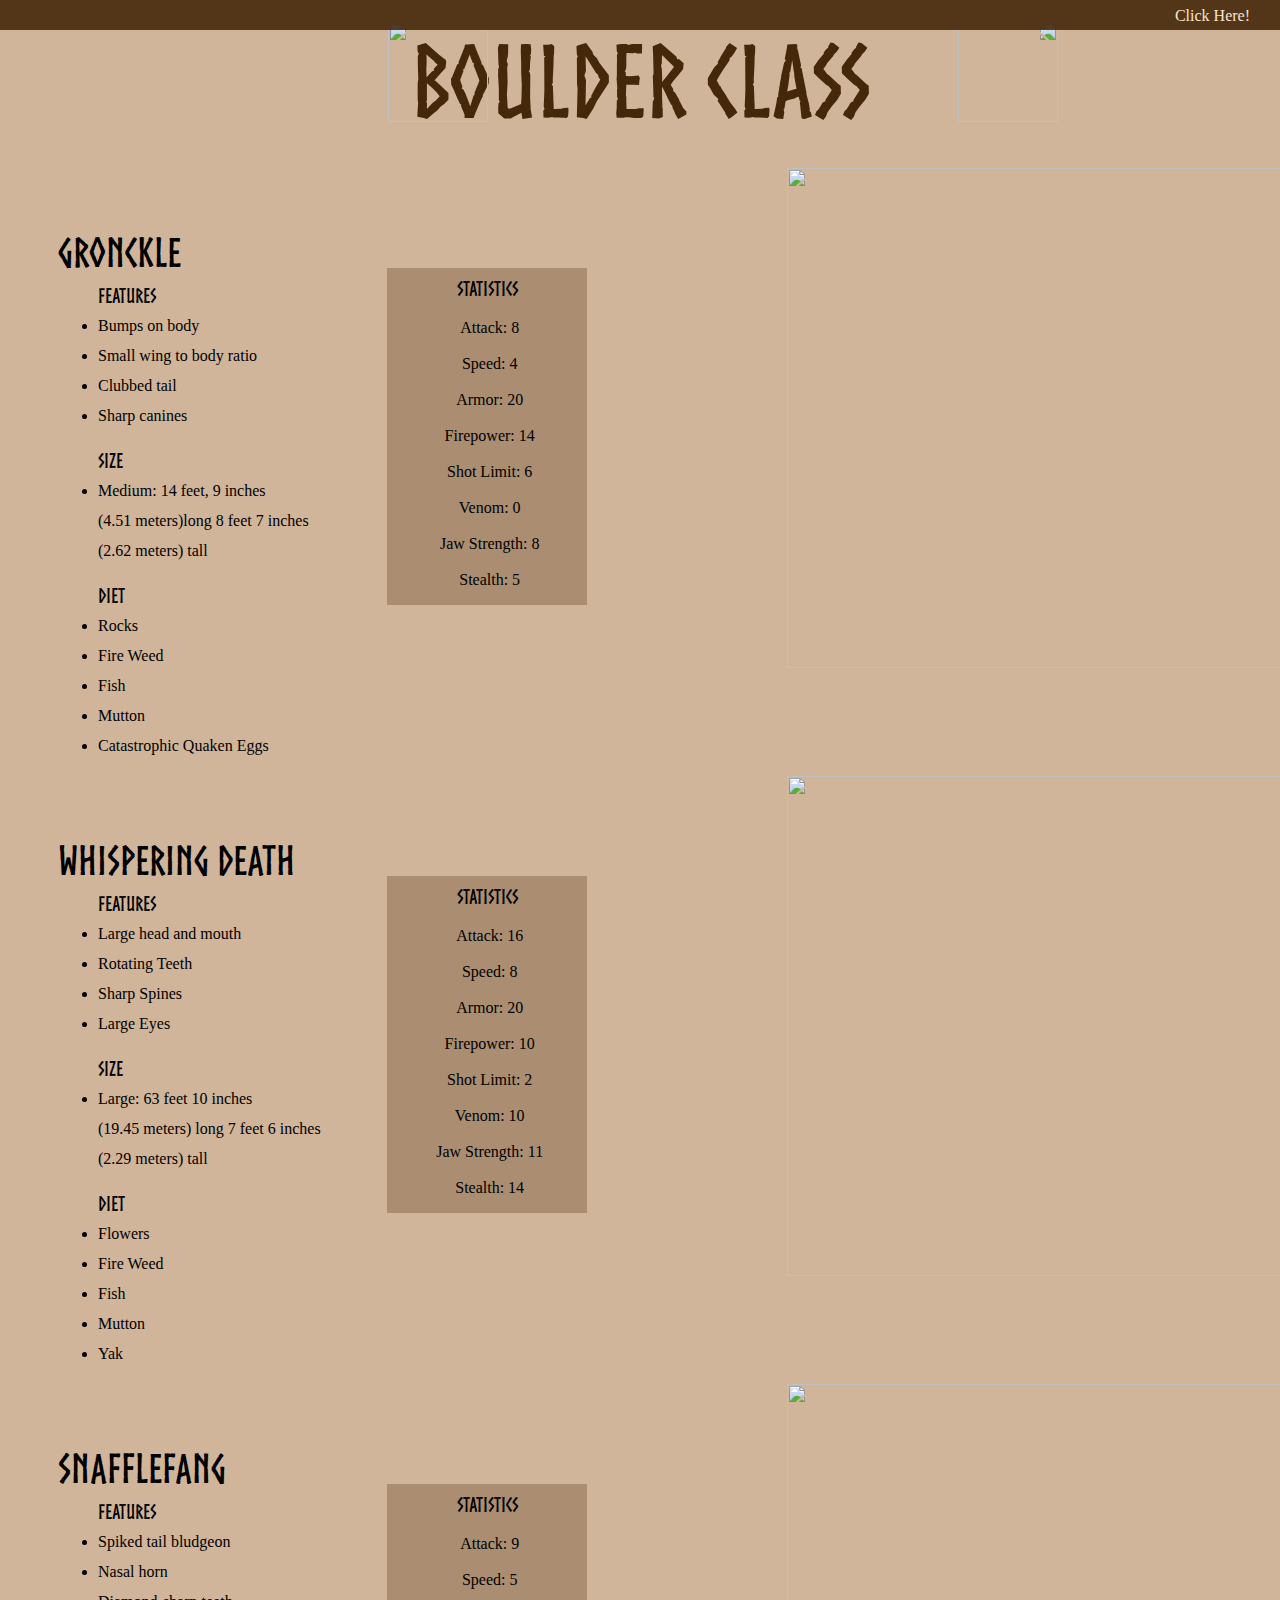
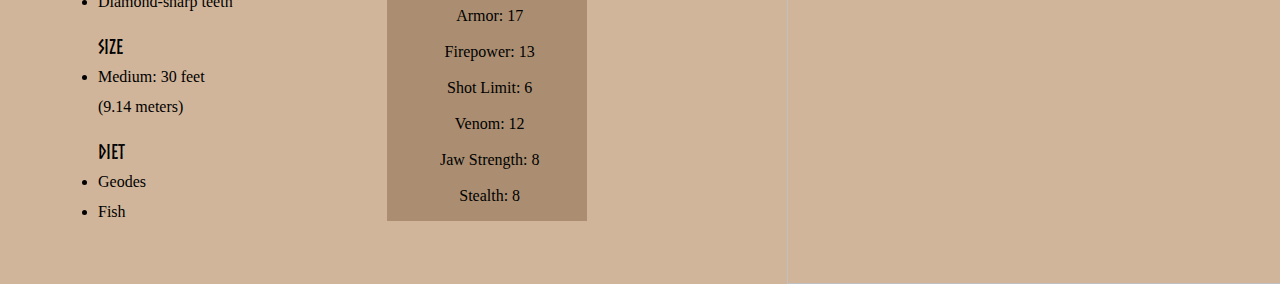
==== Html/Boulderclass.html @ ddc8e9a1 "Add files via upload" ====
<html lang="en">
<head>
    <meta charset="UTF-8">
    <meta name="viewport" content="width=device-width, initial-scale=1.0">
    <link rel="stylesheet" href="CSS/Boulder.css">
    <title>Boulder Class</title>

</head>
<body>
    <header> Boulder Class </header>
    <img src="Images/BoulderSymbol.png" id="image1">
    <img src="Images/BoulderSymbol.png" id="image2">
    <link rel="stylesheet" href="fonts copy/Norse.otf">
    
    <nav class="menu-area"> 
        <section id="everything"> </section>
        <p id="ch">Click Here!</p>
    </nav>
   
    <script src="https://code.jquery.com/jquery-3.7.1.js" 
    integrity="sha256-eKhayi8LEQwp4NKxN+CfCh+3qOVUtJn3QNZ0TciWLP4=" 
    crossorigin="anonymous"></script>
    <script src="JS/B.js"></script>

<p id="p-1"> 
       
 </p>
  
<p id="Gronckles">

<div class="side-by-side"> 
<h id="h1"> Gronckle </h>
    <ul id="glist">
        <h id="h2"> Features </h> <br> <br> 
        <li>Bumps on body</li> <br> 
        <li>Small wing to body ratio</li><br> 
        <li>Clubbed tail</li><br> 
        <li>Sharp canines</li>
        
        <br> <br>
        
    <h id="h2"> Size </h> <br> <br>
        <li>Medium: 14 feet, 9 inches <br><br> 
            (4.51 meters)long
            8 feet 7 inches <br><br> 
            (2.62 meters) tall</li>
        
        <br> <br>
        
    <h id="h2"> Diet </h> <br> <br>
        <li>Rocks</li> <br> 
        <li>Fire Weed</li><br>
        <li>Fish</li><br> 
        <li>Mutton</li><br>
        <li>Catastrophic Quaken Eggs</li>
        
        <br> <br>
        </ul>
    </div>
    <br> <br>
    <div class="side-by-side" id="div2"> 
    <p id="stats1">
        <h> Statistics </h> <br>
        <ul id="list3">
        <li>Attack: 8</li> <br> 
        <li>Speed: 4</li><br>
        <li>Armor: 20</li><br> 
        <li>Firepower: 14</li><br>
        <li>Shot Limit: 6</li><br>
        <li>Venom: 0</li><br>
        <li>Jaw Strength: 8</li><br>
        <li>Stealth: 5</li>
        </ul>
        </p>
    </div>
    <div class="side-by-side" id="div3"> <img src="Images/HTTYD_Gronckle.webp" id="GronckleImg"> </div>

</p>
<br> <br><br> <br><br> <br>
<br> <br><br> <br><br> <br>
<br> <br><br> <br><br> <br>
<br> <br><br> <br><br> <br>
<br> <br><br> <br><br> <br>


<p id="Whispering Death">
 
<div class="side-by-side"> 
<h id="h1"> Whispering Death </h>
    <ul id="glist">
        <h id="h2"> Features </h> <br> <br> 
        <li>Large head and mouth</li> <br> 
        <li>Rotating Teeth</li><br> 
        <li>Sharp Spines</li><br> 
        <li>Large Eyes</li>

        <br> <br>

    <h id="h2"> Size </h> <br> <br>
        <li>Large: 63 feet 10 inches <br><br> 
            (19.45 meters) long
            7 feet 6 inches<br><br> 
            (2.29 meters) tall</li>

        <br> <br>

    <h id="h2"> Diet </h> <br> <br>
        <li>Flowers</li> <br> 
        <li>Fire Weed</li><br>
        <li>Fish</li><br> 
        <li>Mutton</li><br>
        <li>Yak</li>

        <br> <br>
        </ul>
    </div>
    <br> <br>

    <div class="side-by-side" id="div2"> 
    <p id="stats1">
        <h> Statistics </h> <br>
        <ul id="list3">
        <li>Attack: 16</li> <br> 
        <li>Speed: 8</li><br>
        <li>Armor: 20</li><br> 
        <li>Firepower: 10</li><br>
        <li>Shot Limit: 2</li><br>
        <li>Venom: 10</li><br>
        <li>Jaw Strength: 11</li><br>
        <li>Stealth: 14</li>
        </ul>
        </p>
    </div>
    <div class="side-by-side" id="div3"> <img src="Images/WhisDeath.png" id="WhisDeath"> </div>
</p>

</p>
<br> <br><br> <br><br> <br>
<br> <br><br> <br><br> <br>
<br> <br><br> <br><br> <br>
<br> <br><br> <br><br> <br>
<br> <br><br> <br><br> <br>


<p id="Snafflefang">
 
<div class="side-by-side"> 
<h id="h1"> Snafflefang </h>
    <ul id="glist">
        <h id="h2"> Features </h> <br> <br> 
        <li>Spiked tail bludgeon</li> <br> 
        <li>Nasal horn</li><br> 
        <li>Diamond-sharp teeth</li>

        <br> <br>

    <h id="h2"> Size </h> <br> <br>
        <li>Medium: 30 feet <br><br> 
            (9.14 meters)</li>

        <br> <br>

    <h id="h2"> Diet </h> <br> <br>
        <li>Geodes</li> <br> 
        <li>Fish</li>

        <br> <br>
        </ul>
    </div>
    <br> <br>

    <div class="side-by-side" id="div2"> 
    <p id="stats1">
        <h> Statistics </h> <br>
        <ul id="list3">
        <li>Attack: 9</li> <br> 
        <li>Speed: 5</li><br>
        <li>Armor: 17</li><br> 
        <li>Firepower: 13</li><br>
        <li>Shot Limit: 6</li><br>
        <li>Venom: 12</li><br>
        <li>Jaw Strength: 8</li><br>
        <li>Stealth: 8</li>
        </ul>
        </p>
    </div>
    <div class="side-by-side" id="div3"> <img src="Images/Snaffle.png" id="Snaffle"> </div>
</p>

</body>
</html>
---- Html/CSS/Boulder.css ----
body{
    background-color:rgb( 208,181,154);
}

.menu-area {
    position:fixed;
    background-color: rgb(69, 39, 9);
    top:0;
    left:0;
    width:100%;
    height: 30px;
    opacity: 90%;
    transition:2s;
}
@font-face {
    font-family: Norse;
    src: url(../fonts2/Norse.Botf);
}
@font-face {
    font-family: Norse reg;
    src: url(../fonts2/Norse.otf);
}

.active {
    height: 100vh;
}

#ch {
    text-align: right;
    margin-right: 30px;
    margin-top:-23px ;
    color: antiquewhite;

}

header {
    text-align: center;
    font-size: 100px;
    color:rgb(69, 39, 9);
    margin-top: 30px;
    font-family: Norse;
}

#image1 {
    position: absolute;
    margin-left: 380px;
    width: 100px; 
    height: auto; 
    margin-top: -110px;
    
}
#image2 {
    position: absolute;
    margin-top: -110px;
    margin-left: 950px;
    transform: scaleX(-1);
    transform: scaleY(-1);
    width: 100px;
    height: auto;
    -webkit-transform: scaleX(-1);
    -moz-transform: scaleX(-1);
    -ms-transform: scaleX(-1);
    -o-transform: scaleX(-1);
}

#p-1 { 
    color: rgb(36, 23, 10);
    text-align: center;
    font-size: 30px;
    margin-top: 100px;
    margin-left: 80px;
    margin-right: 80px;
}


#h1{
    font-size: 40px;
    margin-left: 50px;
    font-family: Norse;
}

#glist {
    margin-left: 50px;
    line-height: 15px;
}

#GronckleImg {
    width: 500px;
    height: auto;
    margin-left: 200px;
    margin-top: -100px;
}

#WhisDeath {
    width: 500px;
    height: auto;
    margin-left: 200px;
    margin-top: -100px;
}

#Snaffle {
    width: 500px;
    height: auto;
    margin-left: 200px;
    margin-top: -100px;
}

#h2{
    font-size: 20;
    font-weight: bold;
    margin-left: 0px;
    font-family: Norse;
}
#everything {
    height: 100%;
    width: 100%;
}

.side-by-side {
    float: left;
    width: 30%; /* Adjust the width as needed */

#stats1{
    font-size: 20px;
    font-weight: bold;
    text-align: center;
    margin-top: 10px;
    font-family: Norse;
}

#list3{
   margin-left:-35px ;
   text-align: center;
list-style: none;
    
}}

#div2{
    background-color: rgb(171, 142, 113);
    width: 200px;
}


@keyframes fadein {
    from {opacity: 0;}
    to {opacity: 100;}

}

.appear {
    opacity: 0;
    animation-name: fadein;
    animation-duration: 1s;
    animation-delay: 2s;
    animation-fill-mode: forwards;
    position: absolute;
    text-align: center;
    top: 200px;
    justify-content: center;
    color: rgb(165, 142, 119);
    text-align: center;
    margin-top: 50px;
    margin-left: 80px;
    margin-right: 80px;
    font-size: 50px;
    font-family: Norse reg;

}



.disappear {
    opacity: 0;
}
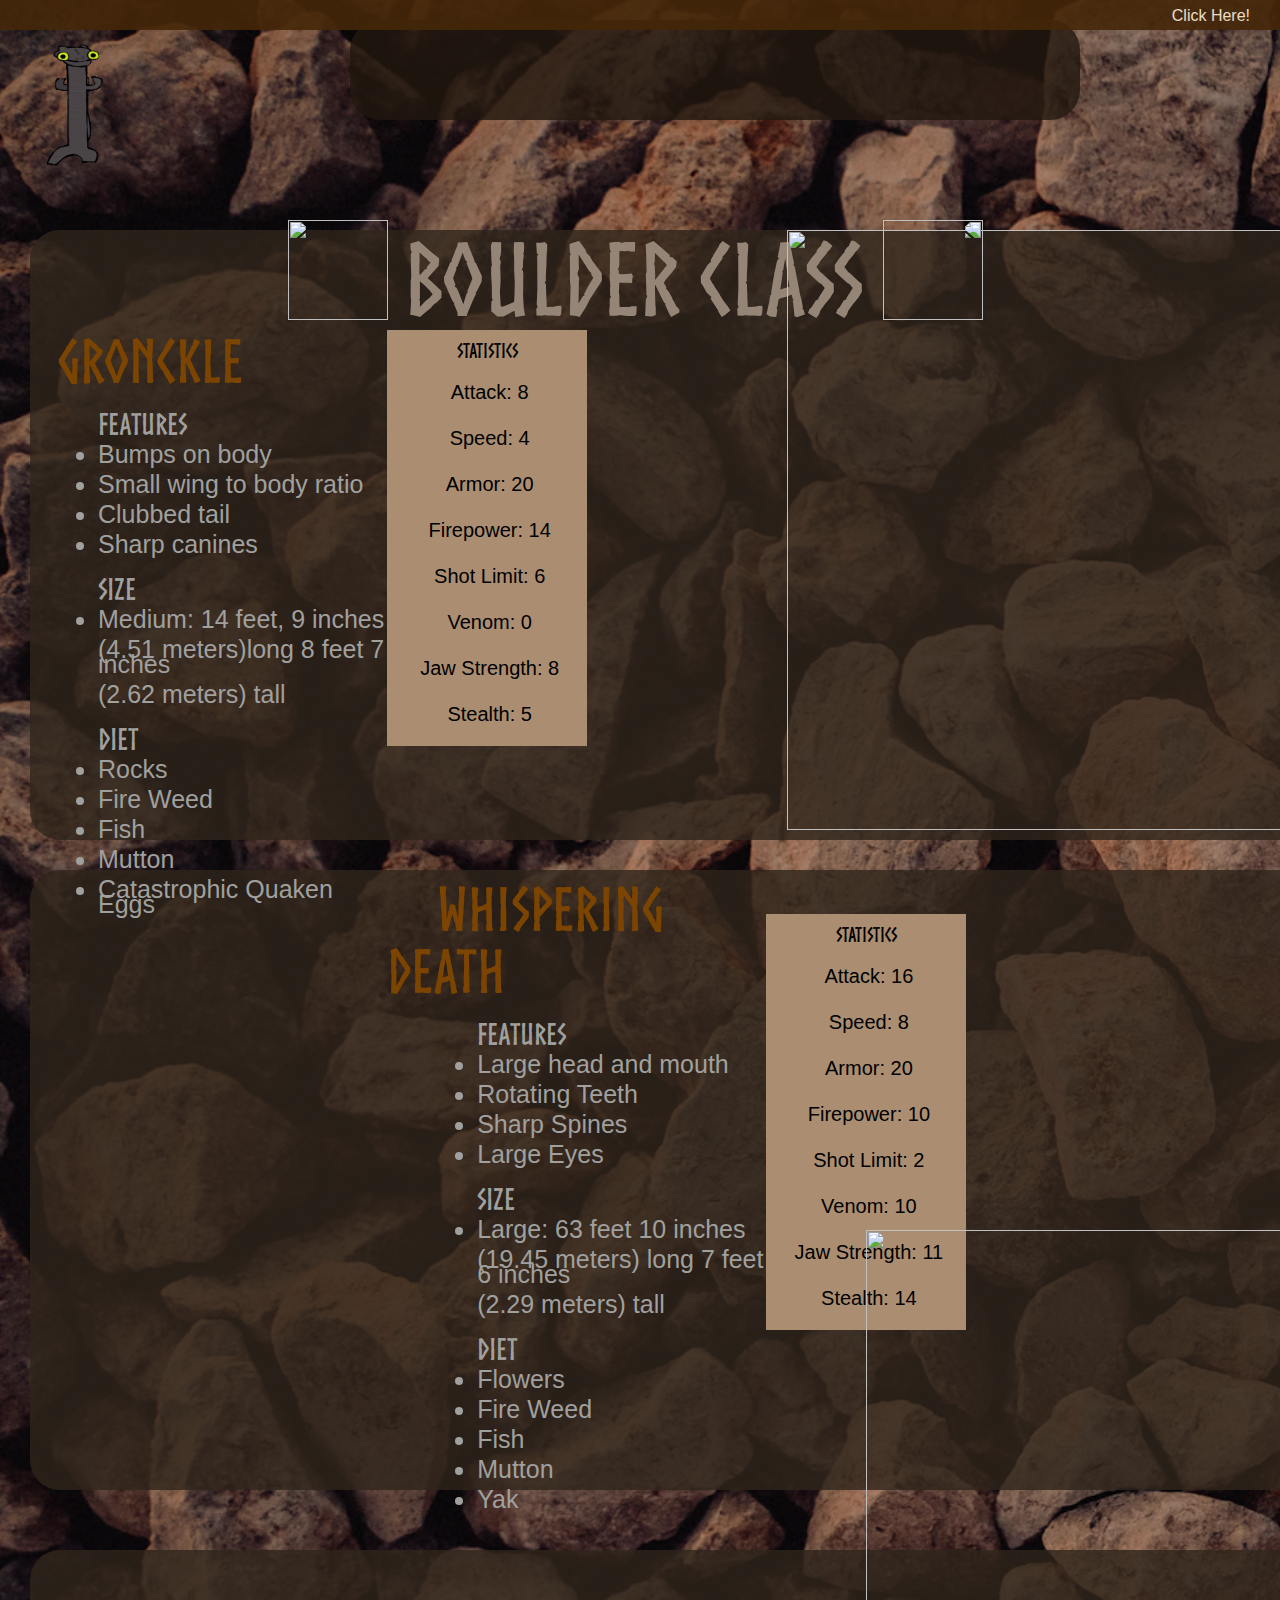
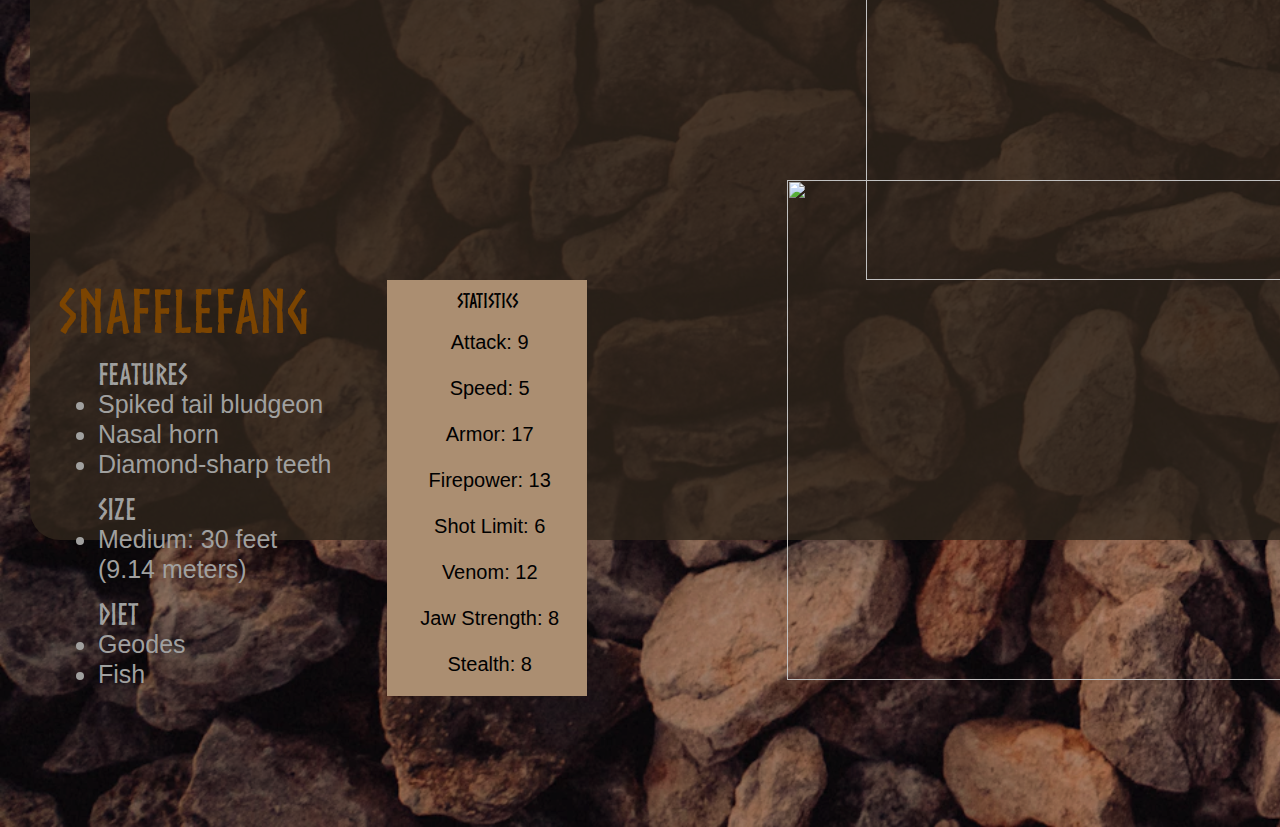
==== commit a22feaeb: "Add files via upload" ====
--- a/Html/Boulderclass.html
+++ b/Html/Boulderclass.html
@@ -7,11 +7,21 @@
 
 </head>
 <body>
+<div class="beside" id="top">  
+    <a href="../index.html" class="home-button">
+        <img src="../Html/Images/toothless.gif" id="home" alt="Home" />
+    </a>
+</div>
+
+<div id="empty">  </div>
+
+<div class="beside" id="top2">
     <header> Boulder Class </header>
     <img src="Images/BoulderSymbol.png" id="image1">
     <img src="Images/BoulderSymbol.png" id="image2">
     <link rel="stylesheet" href="fonts copy/Norse.otf">
-    
+    <link rel="stylesheet" href="https://use.typekit.net/cuv2hbv.css">
+
     <nav class="menu-area"> 
         <section id="everything"> </section>
         <p id="ch">Click Here!</p>
@@ -21,6 +31,9 @@
     integrity="sha256-eKhayi8LEQwp4NKxN+CfCh+3qOVUtJn3QNZ0TciWLP4=" 
     crossorigin="anonymous"></script>
     <script src="JS/B.js"></script>
+</div>
+
+<br><br><br><br><br><br><br><br>
 
 <p id="p-1"> 
        
@@ -81,7 +94,7 @@
 <br> <br><br> <br><br> <br>
 <br> <br><br> <br><br> <br>
 <br> <br><br> <br><br> <br>
-
+<br> 
 
 <p id="Whispering Death">
  
@@ -140,6 +153,7 @@
 <br> <br><br> <br><br> <br>
 <br> <br><br> <br><br> <br>
 <br> <br><br> <br><br> <br>
+<br> <br><br> <br><br> <br>
 
 
 <p id="Snafflefang">
@@ -163,6 +177,10 @@
     <h id="h2"> Diet </h> <br> <br>
         <li>Geodes</li> <br> 
         <li>Fish</li>
+        <ul></ul>
+        <br> <br>
+        <br> <br>
+        <br> <br>
 
         <br> <br>
         </ul>
@@ -187,6 +205,10 @@
     <div class="side-by-side" id="div3"> <img src="Images/Snaffle.png" id="Snaffle"> </div>
 </p>
 
+<div id="block1"></div>
+<div id="block2"></div>
+<div id="block3"></div>
+<div id="block4"></div>
 </body>
 </html>
    --- a/Html/CSS/Boulder.css
+++ b/Html/CSS/Boulder.css
@@ -1,6 +1,44 @@
 body{
     background-color:rgb( 208,181,154);
-}
+    background-image: url("../Images/RockBackground.webp");
+        background-size: cover;
+        background-repeat: repeat;
+        background-blend-mode:multiply;
+    }
+
+
+    .home-button {
+        
+        display: block; 
+        margin: 20px; 
+        margin-left: -30px;
+        margin-top: 20px;
+    }
+#home{
+    height: 150px;
+    width: auto;
+}
+#top{
+    width: 100px;
+    height:auto;
+}
+
+#empty {
+    width: 2500px;
+    height: auto;
+}
+
+#top2{
+    width: 1250px;
+    height:auto;
+}
+
+
+.beside{
+   float: left;
+    width: 10%;
+}
+
 
 .menu-area {
     position:fixed;
@@ -21,6 +59,7 @@
     src: url(../fonts2/Norse.otf);
 }
 
+
 .active {
     height: 100vh;
 }
@@ -30,20 +69,23 @@
     margin-right: 30px;
     margin-top:-23px ;
     color: antiquewhite;
+    font-family: "edding-780", sans-serif;
+    font-weight: 400;
+    font-style: normal;
 
 }
 
 header {
     text-align: center;
     font-size: 100px;
-    color:rgb(69, 39, 9);
+    color:rgb(148, 133, 119);
     margin-top: 30px;
     font-family: Norse;
 }
 
 #image1 {
     position: absolute;
-    margin-left: 380px;
+    margin-left: 280px;
     width: 100px; 
     height: auto; 
     margin-top: -110px;
@@ -52,7 +94,7 @@
 #image2 {
     position: absolute;
     margin-top: -110px;
-    margin-left: 950px;
+    margin-left: 875px;
     transform: scaleX(-1);
     transform: scaleY(-1);
     width: 100px;
@@ -70,43 +112,50 @@
     margin-top: 100px;
     margin-left: 80px;
     margin-right: 80px;
+    
 }
 
 
 #h1{
-    font-size: 40px;
+    font-size: 60px;
     margin-left: 50px;
     font-family: Norse;
+    color: rgb(123, 68, 1);
 }
 
 #glist {
     margin-left: 50px;
+    font-size: 25px;
     line-height: 15px;
+    font-family: "edding-780", sans-serif;
+    font-weight: 70;
+    font-style: normal;
+    color: rgb(160, 160, 159);
 }
 
 #GronckleImg {
-    width: 500px;
+    width: 600px;
     height: auto;
     margin-left: 200px;
     margin-top: -100px;
 }
 
 #WhisDeath {
+    width: 650px;
+    height: auto;
+    margin-left: 100px;
+    margin-top: -100px;
+}
+
+#Snaffle {
     width: 500px;
     height: auto;
     margin-left: 200px;
     margin-top: -100px;
 }
 
-#Snaffle {
-    width: 500px;
-    height: auto;
-    margin-left: 200px;
-    margin-top: -100px;
-}
-
 #h2{
-    font-size: 20;
+    font-size: 30;
     font-weight: bold;
     margin-left: 0px;
     font-family: Norse;
@@ -118,7 +167,7 @@
 
 .side-by-side {
     float: left;
-    width: 30%; /* Adjust the width as needed */
+    width: 30%;
 
 #stats1{
     font-size: 20px;
@@ -131,7 +180,12 @@
 #list3{
    margin-left:-35px ;
    text-align: center;
-list-style: none;
+    list-style: none;
+    font-family: "edding-780", sans-serif;
+    font-weight: 70;
+    font-style: normal;
+    font-size: 20px;
+
     
 }}
 
@@ -153,17 +207,21 @@
     animation-duration: 1s;
     animation-delay: 2s;
     animation-fill-mode: forwards;
-    position: absolute;
+    position: fixed;
+    width: 100vw;
+    height: 100vh;
     text-align: center;
     top: 200px;
     justify-content: center;
     color: rgb(165, 142, 119);
     text-align: center;
     margin-top: 50px;
-    margin-left: 80px;
+    margin-left: 0px;
     margin-right: 80px;
-    font-size: 50px;
-    font-family: Norse reg;
+    font-size: 45px;
+    font-family: "edding-780", sans-serif;
+    font-weight: 400;
+    font-style: normal;
 
 }
 
@@ -171,4 +229,51 @@
 
 .disappear {
     opacity: 0;
+}
+
+#block2 {
+    position: absolute;
+    top: 230px;
+    left: 30px;
+    height: 610px;
+    width: 1380px;
+    background-color: rgb(48, 37, 28);
+    z-index: -10;
+    opacity: 80%;
+    border-radius: 30px;
+}
+
+#block1 {
+    position: absolute;
+    top: 870px;
+    left: 30px;
+    height: 620px;
+    width: 1380px;
+    background-color: rgb(48, 37, 28);
+    z-index: -10;
+    opacity: 80%;
+    border-radius: 30px;
+}
+
+#block3 {
+    position: absolute;
+    top: 1550px;
+    left: 30px;
+    height: 590px;
+    width: 1380px;
+    background-color: rgb(48, 37, 28);
+    z-index: -10;
+    opacity: 80%;
+    border-radius: 30px;
+}
+#block4 {
+    position: absolute;
+    top: 20px;
+    left: 350px;
+    height: 100px;
+    width: 730px;
+    background-color: rgb(34, 24, 15);
+    z-index: -10;
+    opacity: 80%;
+    border-radius: 30px;
 }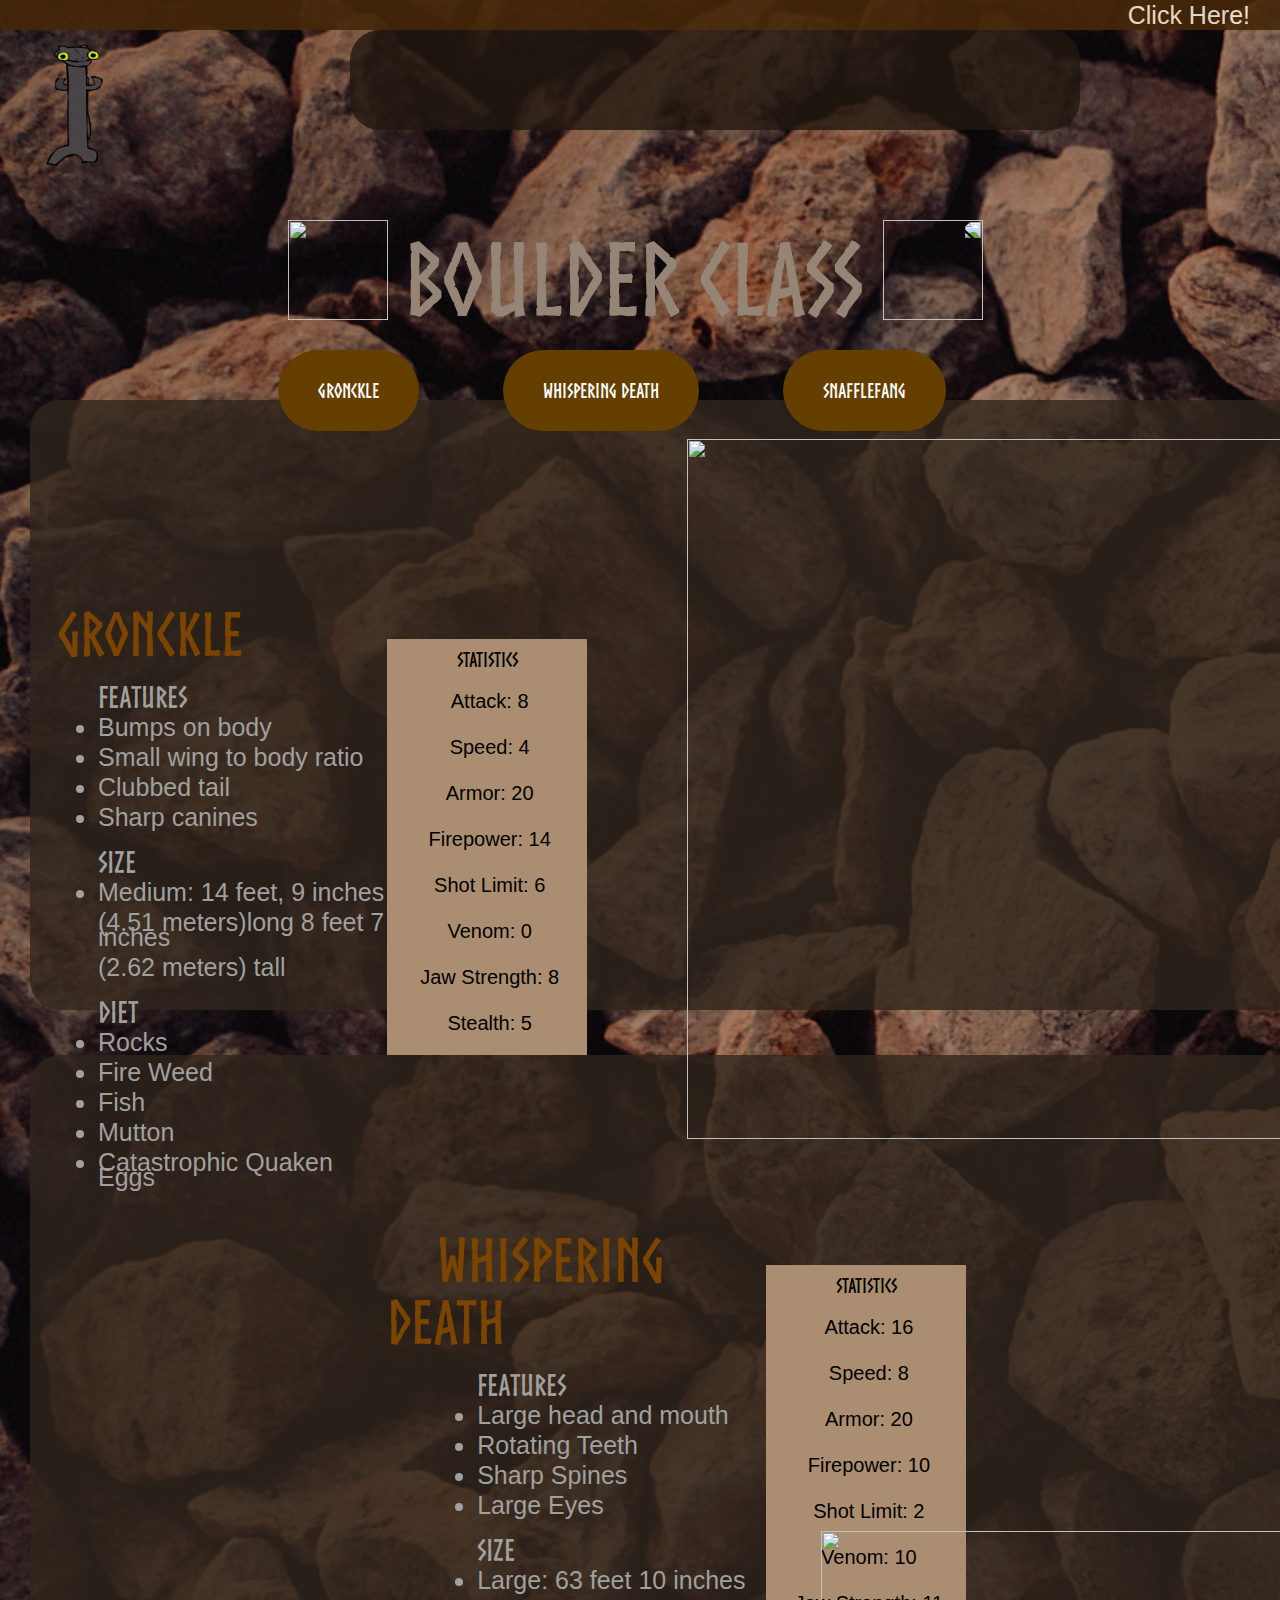
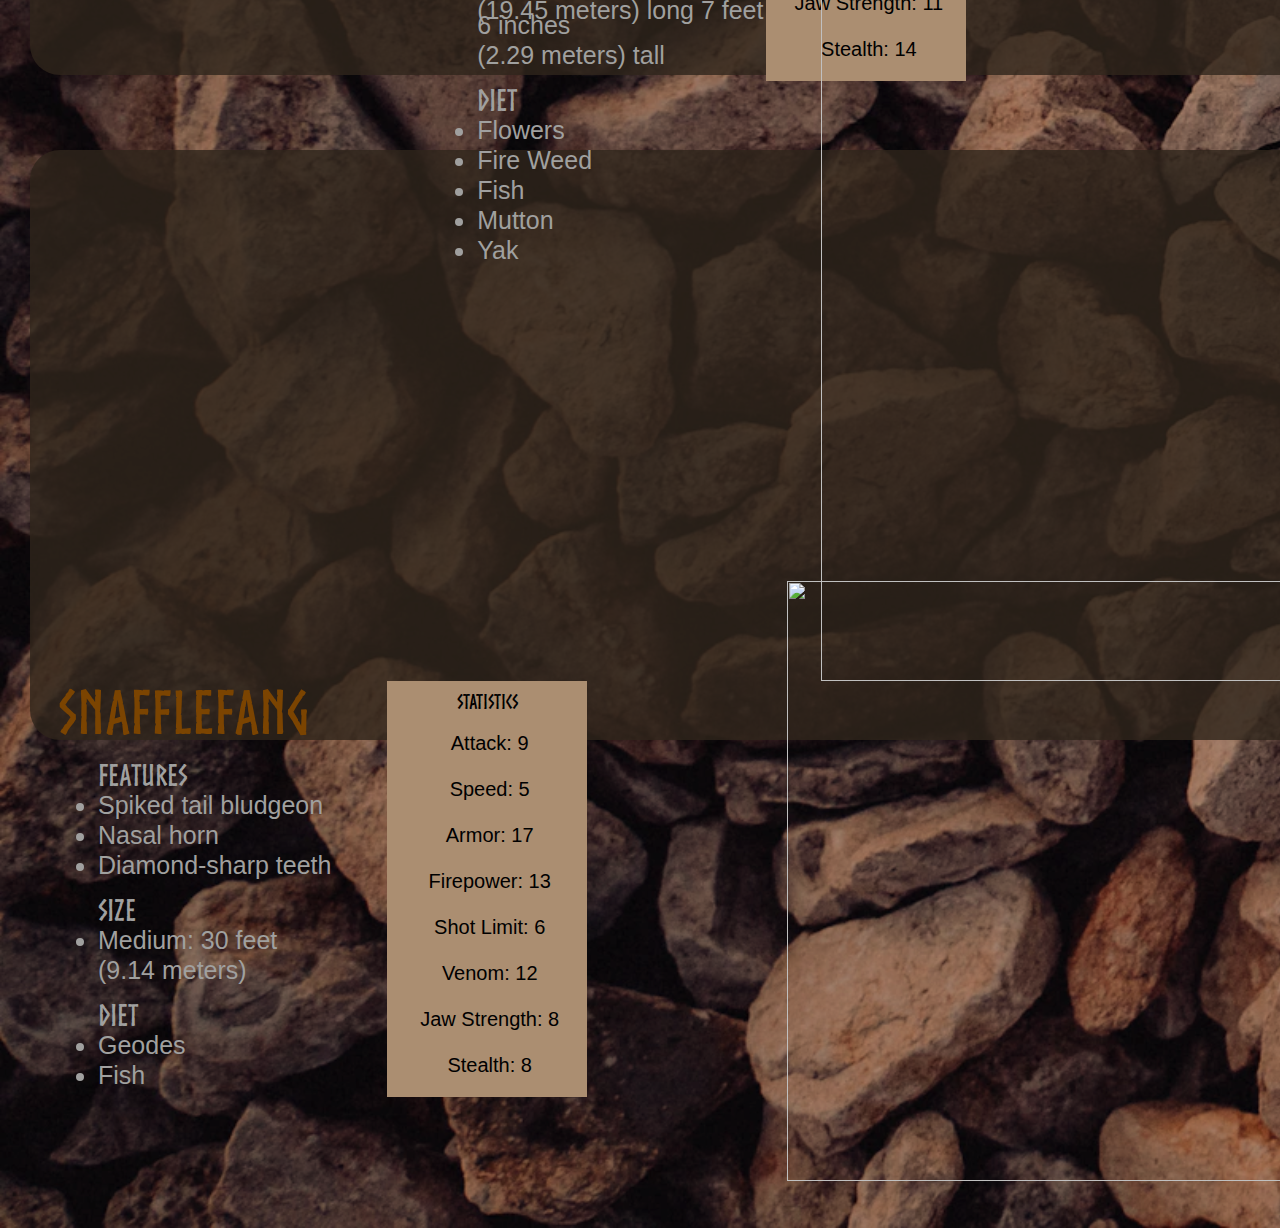
==== commit 09d58ca9: "Add files via upload" ====
--- a/Html/Boulderclass.html
+++ b/Html/Boulderclass.html
@@ -4,6 +4,7 @@
     <meta name="viewport" content="width=device-width, initial-scale=1.0">
     <link rel="stylesheet" href="CSS/Boulder.css">
     <title>Boulder Class</title>
+    <link rel="icon" href="../Html/Images/icon.webp">
 
 </head>
 <body>
@@ -34,11 +35,22 @@
 </div>
 
 <br><br><br><br><br><br><br><br>
-
+<a href="#target-section1" class="scroll-button">Gronckle</a>
+
+
+<a href="#target-section2" class="scroll-button2">Whispering Death</a>
+
+
+<a href="#target-section3" class="scroll-button2">Snafflefang</a>
+
+
+<section id="target-section1">
 <p id="p-1"> 
        
  </p>
-  
+
+
+<br><br>
 <p id="Gronckles">
 
 <div class="side-by-side"> 
@@ -88,14 +100,15 @@
     </div>
     <div class="side-by-side" id="div3"> <img src="Images/HTTYD_Gronckle.webp" id="GronckleImg"> </div>
 
-</p>
-<br> <br><br> <br><br> <br>
-<br> <br><br> <br><br> <br>
-<br> <br><br> <br><br> <br>
-<br> <br><br> <br><br> <br>
-<br> <br><br> <br><br> <br>
-<br> 
-
+</p></section>
+<br> <br><br> <br><br> <br>
+<br> <br><br> <br><br> <br>
+<br> <br><br> <br><br> <br>
+<br> <br><br> <br><br> <br>
+<br> <br><br> <br><br> <br>
+<br>
+
+<section id="target-section2"> 
 <p id="Whispering Death">
  
 <div class="side-by-side"> 
@@ -147,15 +160,15 @@
     <div class="side-by-side" id="div3"> <img src="Images/WhisDeath.png" id="WhisDeath"> </div>
 </p>
 
-</p>
-<br> <br><br> <br><br> <br>
-<br> <br><br> <br><br> <br>
-<br> <br><br> <br><br> <br>
-<br> <br><br> <br><br> <br>
-<br> <br><br> <br><br> <br>
-<br> <br><br> <br><br> <br>
-
-
+</p></section>
+<br> <br><br> <br><br> <br>
+<br> <br><br> <br><br> <br>
+<br> <br><br> <br><br> <br>
+<br> <br><br> <br><br> <br>
+<br> <br><br> <br><br> <br>
+<br> <br><br> <br><br> <br>
+
+<section id="target-section3"> 
 <p id="Snafflefang">
  
 <div class="side-by-side"> 
@@ -203,7 +216,7 @@
         </p>
     </div>
     <div class="side-by-side" id="div3"> <img src="Images/Snaffle.png" id="Snaffle"> </div>
-</p>
+</p></section>
 
 <div id="block1"></div>
 <div id="block2"></div>
--- a/Html/CSS/Boulder.css
+++ b/Html/CSS/Boulder.css
@@ -72,8 +72,70 @@
     font-family: "edding-780", sans-serif;
     font-weight: 400;
     font-style: normal;
-
-}
+    font-size: 25px;
+    margin-top: -29px;
+
+}
+
+.scroll-button {
+    display: inline-block;
+    padding: 30px 40px;
+    background-color: #653f00;
+    color: white;
+    text-decoration: none;
+    border: none;
+    border-radius: 50px;
+    cursor: pointer;
+    margin: 20px;
+    margin-left: 270px;
+    font-family: Norse;
+    font-size: 20px ;
+}
+
+.scroll-button:hover {
+    background-color: #201c04;
+}
+
+.scroll-button2 {
+    display: inline-block;
+    padding: 30px 40px;
+    background-color:#653f00;
+    color: white;
+    text-decoration: none;
+    border: none;
+    border-radius: 50px;
+    cursor: pointer;
+    margin: 20px;
+    margin-top: -99px;
+    margin-left: 60px;
+    font-family: Norse;
+    font-size: 20px ;
+}
+
+.scroll-button2:hover {
+    background-color: #201c04;
+}
+
+.scroll-button3 {
+    display: inline-block;
+    padding: 30px 40px;
+    background-color:#653f00;
+    color: white;
+    text-decoration: none;
+    border: none;
+    border-radius: 50px;
+    cursor: pointer;
+    margin: 20px;
+    margin-top: -99px;
+    margin-left: -480px;
+    font-family: Norse;
+    font-size: 20px ;
+}
+
+.scroll-button3:hover {
+    background-color: #201c04;
+}
+
 
 header {
     text-align: center;
@@ -134,21 +196,21 @@
 }
 
 #GronckleImg {
+    width: 700px;
+    height: auto;
+    margin-left: 100px;
+    margin-top: -200px;
+}
+
+#WhisDeath {
+    width: 750px;
+    height: auto;
+    margin-left: 55px;
+    margin-top: -150px;
+}
+
+#Snaffle {
     width: 600px;
-    height: auto;
-    margin-left: 200px;
-    margin-top: -100px;
-}
-
-#WhisDeath {
-    width: 650px;
-    height: auto;
-    margin-left: 100px;
-    margin-top: -100px;
-}
-
-#Snaffle {
-    width: 500px;
     height: auto;
     margin-left: 200px;
     margin-top: -100px;
@@ -205,18 +267,18 @@
     opacity: 0;
     animation-name: fadein;
     animation-duration: 1s;
-    animation-delay: 2s;
+    animation-delay: 1.5s;
     animation-fill-mode: forwards;
     position: fixed;
-    width: 100vw;
-    height: 100vh;
+    width: 90vw;
+    height: 90vh;
     text-align: center;
     top: 200px;
     justify-content: center;
     color: rgb(165, 142, 119);
     text-align: center;
     margin-top: 50px;
-    margin-left: 0px;
+    margin-left: 80px;
     margin-right: 80px;
     font-size: 45px;
     font-family: "edding-780", sans-serif;
@@ -233,7 +295,7 @@
 
 #block2 {
     position: absolute;
-    top: 230px;
+    top: 400px;
     left: 30px;
     height: 610px;
     width: 1380px;
@@ -245,7 +307,7 @@
 
 #block1 {
     position: absolute;
-    top: 870px;
+    top: 1055px;
     left: 30px;
     height: 620px;
     width: 1380px;
@@ -257,7 +319,7 @@
 
 #block3 {
     position: absolute;
-    top: 1550px;
+    top: 1750px;
     left: 30px;
     height: 590px;
     width: 1380px;
@@ -276,4 +338,5 @@
     z-index: -10;
     opacity: 80%;
     border-radius: 30px;
+    margin-top: 10px;
 }